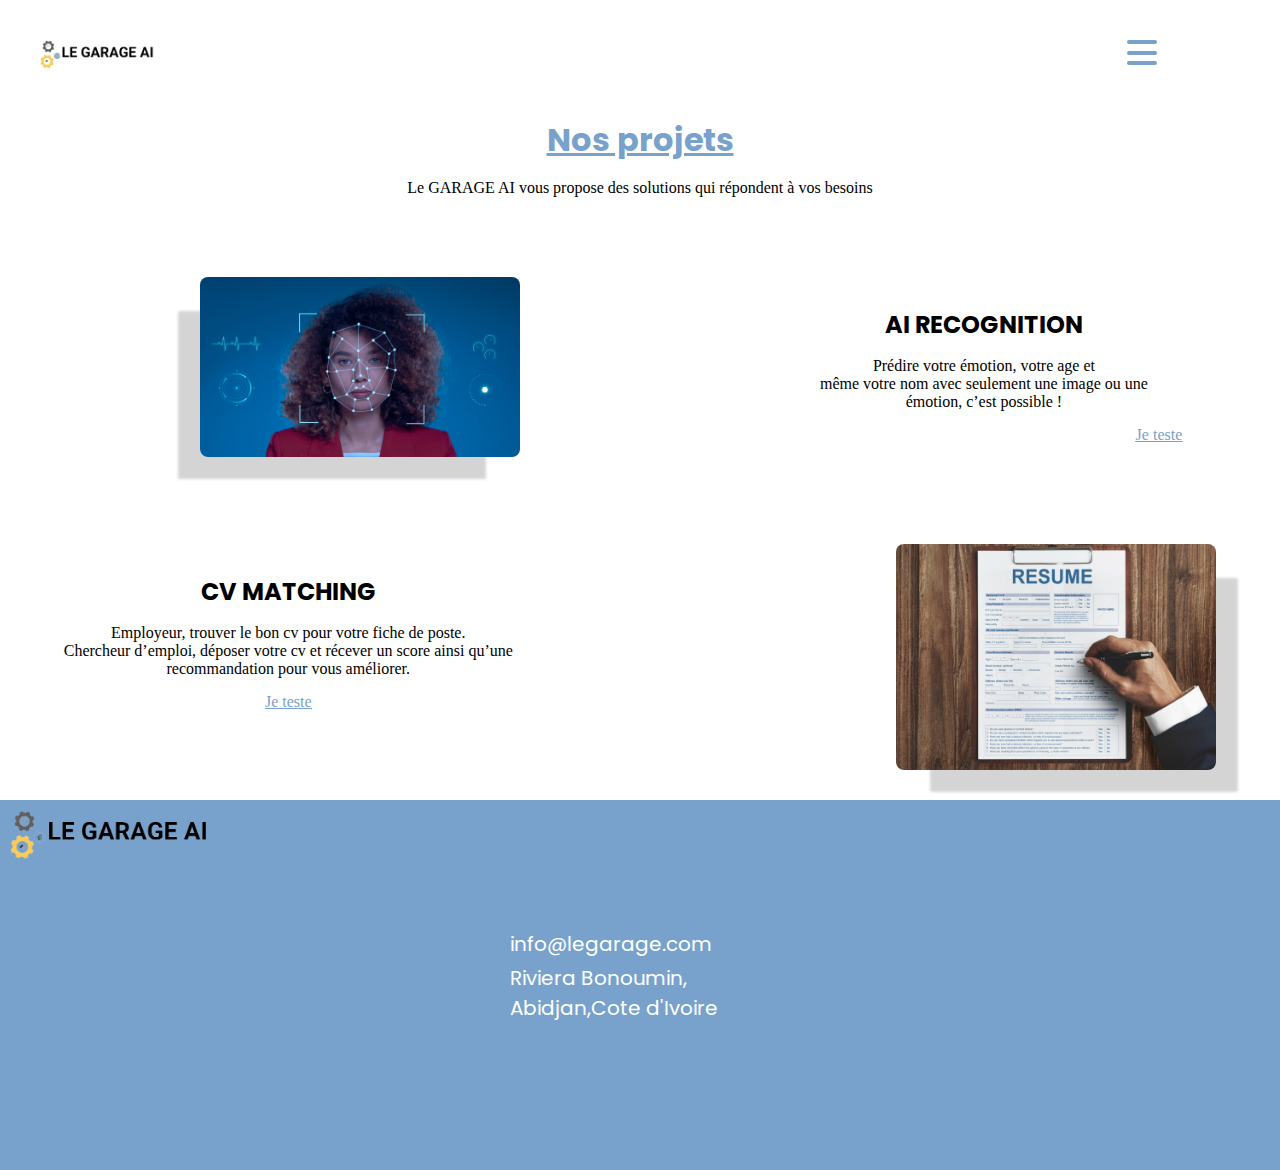
==== Site_Garage_final/Nos_projets.html @ fc51d2b4 "Add files via upload" ====
<!DOCTYPE html>
<html lang="fr">
<head>
    <meta charset="UTF-8">
    <meta http-equiv="X-UA-Compatible" content="IE=edge">
    <meta name="viewport" content="width=device-width, initial-scale=1.0">
    <title>LE GARAGE AI</title>
   
    <link rel="stylesheet" href="./style_Nos_Projets.css">
    <link rel="preconnect" href="https://fonts.googleapis.com">
    <link rel="preconnect" href="https://fonts.gstatic.com" crossorigin>
    <link href="https://fonts.googleapis.com/css2?family=Poppins:wght@600&family=Roboto+Condensed&display=swap" rel="stylesheet"></head>
    <link rel="stylesheet" href="https://cdnjs.cloudflare.com/ajax/libs/font-awesome/6.4.0/css/all.min.css" integrity="sha512-iecdLmaskl7CVkqkXNQ/ZH/XLlvWZOJyj7Yy7tcenmpD1ypASozpmT/E0iPtmFIB46ZmdtAc9eNBvH0H/ZpiBw==" crossorigin="anonymous" referrerpolicy="no-referrer" /> 

</head>
<body>
            <a class="logo" href="./index_acceuil.html"><img src="asset/logo.png" class="logo"></a>
        <div class="wrapper">
            

                <div class="container">
                    <div class="menulogo"></div>
                    <div class="menulogo"></div>
                    <div class="menulogo"></div>
                </div>
        </div>
            <ul class="menu">
                <li> <a href="./index_acceuil.html">Accueil</a></li>
                <li> <a href="./A_propos.html">A propos</a></li>
                <li> <a href="./Nos_projets.html">Nos projets</a></li>
                <li> <a href="./Nos_services.html">Nos services</a></li>
            </ul>

    <h2 class="title" >Nos projets</h2>
    <p> Le GARAGE AI vous propose des solutions qui répondent à vos besoins</p>
    <section class="sect2">
     <div class="img1">
        <img src="./asset/concept-collage-reconnaissance-faciale.jpg" alt="" class="image1" >
     </div>
     <div class="recognition"> 
        <h2>AI RECOGNITION</h2>
      <p>
        Prédire votre émotion, votre age et <br>
        même votre nom avec seulement une image ou une <br>
        émotion, c’est possible ! 
      </p> 
      <a href=""><p class="Test">Je teste</p></a>
     </div> 
    </section>

    <section class="sect3">
        
        <div class="matching"> 
           <h2>CV MATCHING</h2>
         <p>
            Employeur, trouver le bon cv pour votre fiche de poste. <br>
            Chercheur d’emploi, déposer votre cv et récever un score ainsi qu’une<br> recommandation  pour vous améliorer.            
         </p> 
         <a href=""><p class="Test2">Je teste</p></a>
        </div>

        <div>
            <img src="./asset/reprendre-concept-formulaire-emploi-demande.jpg" alt="" class="image2">
        </div> 
        
    </section>
    
    <footer>
        <img width="200px" style="margin:10px" src="./asset/logo.png" alt="logo garage">
        <div class="contenu-footer">
            <div class="bloc footer-contact">
                <ul class="liste-services">
                    <li><a href="#"><i class="fa-regular fa-envelope fa-lg"></i>  info@legarage.com</a></li>
                    <li><a href="#"><i id="aa" class="fa-sharp fa-solid fa-location-dot fa-lg"></i>  Riviera Bonoumin, Abidjan,Cote d'Ivoire</a></li>
                </ul>
            </div>
            <div class="bloc1 footer-social">
                <ul class="liste-social">
                    <li><a href="linkdin"><i class="fa-brands fa-linkedin fa-lg" style="color: #ffffff;"></i></li>
                    <li><a href="twitter"><i class="fa-brands fa-square-twitter fa-lg" style="color: #ffffff;"></i></a></li>
                </ul>
            </div>
        </div>
    </footer>
    

    <script>
        var logo=document.querySelector('.container');
        var menu = document.querySelector('.menu');

    logo.addEventListener('click', function(){
    menu.classList.toggle('showmenu')
});
    </script>
</body>
</html>
---- Site_Garage_final/style_Nos_Projets.css ----
*{
    margin: 0;
    padding: 0;
    font-family: "poppins";
    box-sizing: border-box;
}


.logo{
    width: 200px;
    height: auto;
    margin: 20px;
    z-index: 10000;
}

body
{
    background: #fff;
    display: flex;
    flex-direction: column;
}

/* le menu deroulant */
.wrapper{
    width: 90%;
    margin: 0 auto;
    
      position: absolute;
      top: 20px; /* Ajustez la position verticale du bouton */
      left: 20px; /* Ajustez la position horizontale du bouton */
      z-index: 9999; /* Pour s'assurer que le bouton est au-dessus du contenu */
    }



.container{
    float: right;
    height: 25px;
    width: 40px;
    margin-top: 20px;
    display: flex;
    flex-direction: column;
    justify-content: space-between;
    align-items: center;
    cursor: pointer;
}

.menulogo{
    height: 4px;
    width: 30px;
    background-color: #78A2CC;
    border-radius: 3px;
    margin-right: -100px;
}

.menu{
    width: 50%;
    height: 100vh;
    background-color: #78A2CC;
    padding: 50px;
    transform: translateX(-500px);
    transition: 0.5s;
    position: fixed;
    top: 0;
    left: 0;
    z-index: 999;
}

.menu li{
    list-style-type: none;
    border-bottom: 1px solid #97c2ed;
    padding: 30px 0;
    text-align: center;
    display: flex;
    flex-direction: column;
}

.showmenu{
    transform: translateX(0);
}

.menu li a:last-child{
    border-bottom: none;
}

.menu li:first-child a{
    font-weight: bold;
}

.menu li a{
    color: snow;
    text-decoration: none;
    font-size: 20px;
    transition: font-weight 0.2s;
}

.menu li a:hover{
    font-weight: bold;
}


.title{
    
    text-align: center;
    font-size: 2rem;
    color:#78A2CC;
    text-decoration: underline;
}

p{
    text-align: center;
    font-family: 'DM sans';
    margin-top: 15px;
}

.image1{
    height: auto;
    border-radius: .5rem;
    box-shadow: -28px 28px 3px -6px #b8b7b797;
    width: 20rem;
     margin-left:200px ;
}

.image2{
    width: 20rem;
     height:10rem;
    height: auto;
    border-radius: .5rem;
    margin: 0;
    box-shadow: 28px 28px 3px -6px #b8b7b797;
}

.recognition{
    text-align: center;
    display: flex;
    flex-direction: column;
    margin-top: 30px;
    margin-left: 300px;

}

.matching{
    text-align: center;
    display: flex;
    flex-direction: column;
    margin-top: 30px;
    margin-right: 20%;
}

.Test{
    color:#78A2CC;
    text-decoration: underline;
    margin-right: -350px;

}

.Test2{
    color:#78A2CC;
    text-decoration: underline;
}

.sect2{
    display:flex;
    margin-top: 5rem;
    
    }
    
    
    
.sect3{
         display:flex;
         justify-content: space-around;
         margin-top: 5rem; 
    }
    
    footer
{
    position: absolute;
    flex-shrink: 0;
    width: 100%;
    top: 800px;
    
    background:  #78A2CC;
    color: #333;
}

img
{
    width: 200px;
}

.contenu-footer
{
    width: 1200px;
    margin: 0 auto;
    display: flex;
    justify-content: center;
    align-items: flex-start;
    font-size: 20px;
    padding: 50px 0 100px;
}

.bloc
{
    width: 70%;
    margin: 0 30px;
}
.bloc1
{
    width: 30%;
    margin: 0 30px;
}
.liste-services, .liste-social
{
    list-style: none;
}

.liste-social  li 
{
    display: inline;
    margin-left: 50px;
}

.liste-social  li a
{
    opacity: 0.8;
}

.liste-social  li a:hover
{
    opacity: 1;
}


.liste-services li
{
    padding: 2px 0;
    font-size: 20px;
}

.liste-services a
{
    text-decoration: none;
    color: white;
}

@media screen and (max-width: 1300px)
{
    .contenu-footer
    {
        width: 700px;
        flex-wrap: wrap;
    }

    .bloc, .bloc1
    {
        width: 75%;
        margin: 0 0;
    }

    .bloc:nth-child(1), .bloc:nth-child(2)
    {
        margin-bottom: 25px;
    }

    .logo{
        width: 30%;
    }

    .about__container{
        display: flex;
        justify-content: space-between;
    }

    .about__container img {
        width: 40vw;
    }

    .about__container .description{
        font-size: 10px;
    }

    .menulogo{
        margin-right: 20px;
    }

    .contenu-footer
    {
        width: 320px;
    }

    .bloc
    {
        width: 300px;
        margin: 30px 30px;
    }

    .bloc:nth-child(1), .bloc:nth-child(2)
    {
        margin-bottom: 15px;
    }

    .bloc:nth-child(1)
    {
        margin-top: 0;
    }
}


     
    @media screen and (min-width: 900px) {
        .menu{
            width: 500px;
        }
    }
    
    @media screen and (max-width:1200px){
         .logo{
            width: 30%;
        }
    
       

        .sect2{
            display: flex;
            justify-content: space-between;
        }
        .sect3{
          
            display: flex;
            justify-content: space-between;
        }
    
        .sect2 img {
            width: 40vw;
            margin-left: 50px;
        }

        .sect3 img {
            width: 40vw;
        }
        
        
        .sect2 .recognition{
            margin-top: -10px;
            font-size: 15px;
            margin-left: 5px;
        }
        .sect2 .recognition .Test{
            font-size: 15px;
            margin-right: 10px;
        }
        

        .sect3 .matching{
            font-size: 15px;
            /*margin-left: 10px;*/
            margin-top: -10px;
            
        }
        .sect3 .matching .Test2{
            font-size: 15px;
            margin-left: -200px;
            margin-top: 10px;
        }
    }
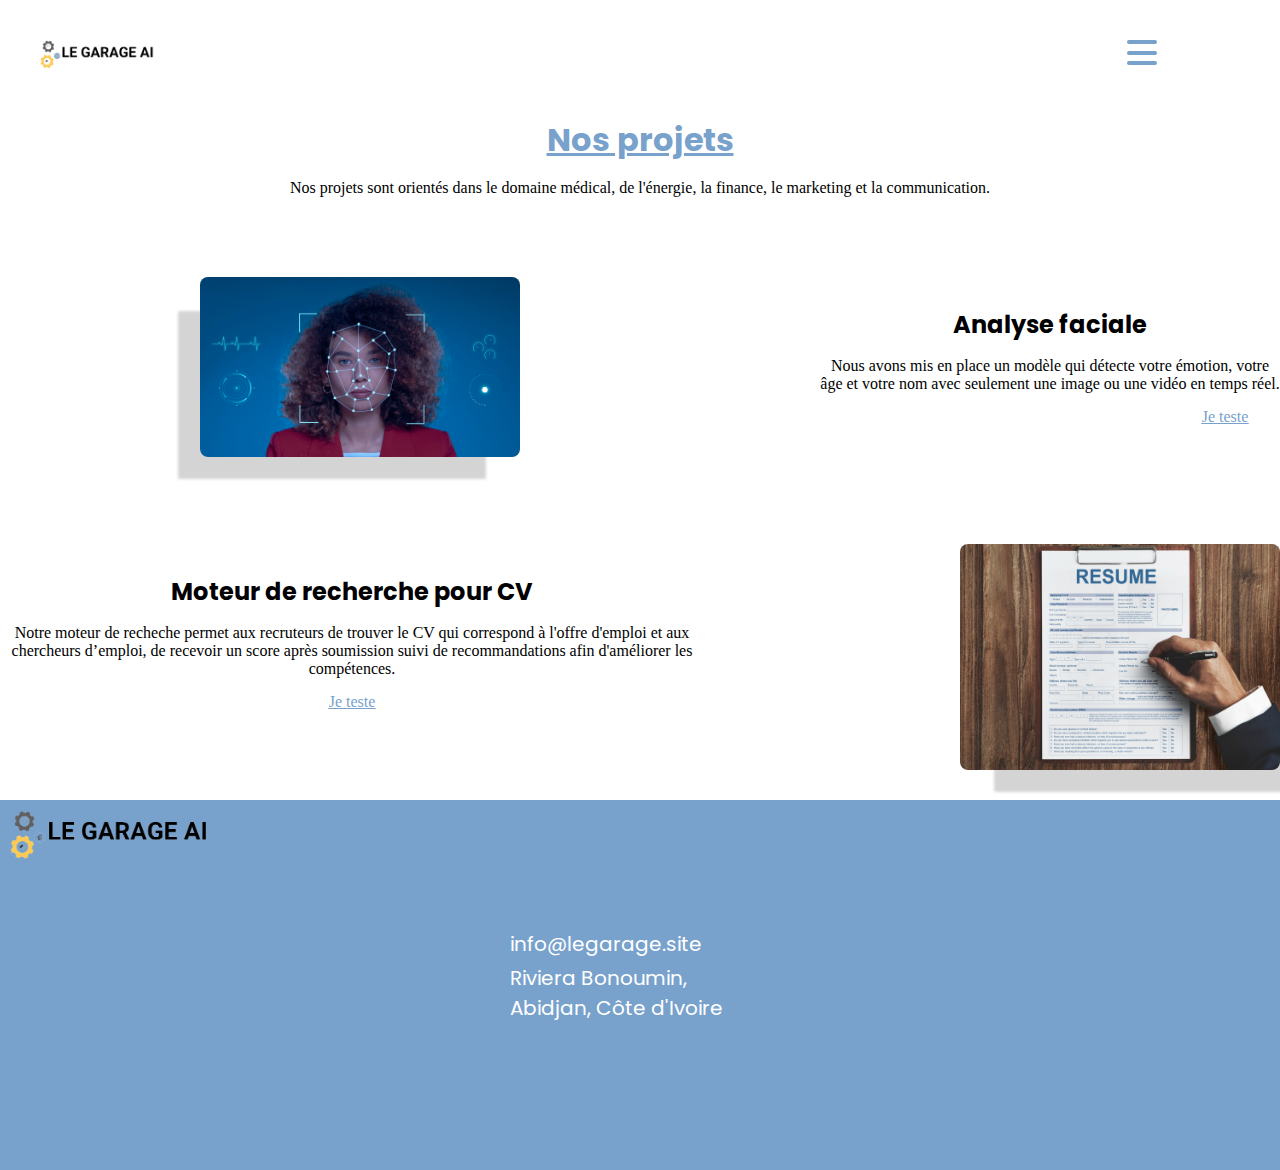
==== commit b7a64f03: "modified:   Site_Garage_final/A_propos.html 	modified:   Site_Garage_final/Nos_projets.html 	modifie" ====
--- a/Site_Garage_final/Nos_projets.html
+++ b/Site_Garage_final/Nos_projets.html
@@ -1,77 +1,82 @@
 <!DOCTYPE html>
 <html lang="fr">
+
 <head>
     <meta charset="UTF-8">
     <meta http-equiv="X-UA-Compatible" content="IE=edge">
     <meta name="viewport" content="width=device-width, initial-scale=1.0">
     <title>LE GARAGE AI</title>
-   
+
     <link rel="stylesheet" href="./style_Nos_Projets.css">
     <link rel="preconnect" href="https://fonts.googleapis.com">
     <link rel="preconnect" href="https://fonts.gstatic.com" crossorigin>
-    <link href="https://fonts.googleapis.com/css2?family=Poppins:wght@600&family=Roboto+Condensed&display=swap" rel="stylesheet"></head>
-    <link rel="stylesheet" href="https://cdnjs.cloudflare.com/ajax/libs/font-awesome/6.4.0/css/all.min.css" integrity="sha512-iecdLmaskl7CVkqkXNQ/ZH/XLlvWZOJyj7Yy7tcenmpD1ypASozpmT/E0iPtmFIB46ZmdtAc9eNBvH0H/ZpiBw==" crossorigin="anonymous" referrerpolicy="no-referrer" /> 
+    <link href="https://fonts.googleapis.com/css2?family=Poppins:wght@600&family=Roboto+Condensed&display=swap" rel="stylesheet">
+</head>
+<link rel="stylesheet" href="https://cdnjs.cloudflare.com/ajax/libs/font-awesome/6.4.0/css/all.min.css" integrity="sha512-iecdLmaskl7CVkqkXNQ/ZH/XLlvWZOJyj7Yy7tcenmpD1ypASozpmT/E0iPtmFIB46ZmdtAc9eNBvH0H/ZpiBw==" crossorigin="anonymous" referrerpolicy="no-referrer"
+/>
 
 </head>
+
 <body>
-            <a class="logo" href="./index_acceuil.html"><img src="asset/logo.png" class="logo"></a>
-        <div class="wrapper">
-            
+    <a class="logo" href="./index_acceuil.html"><img src="asset/logo.png" class="logo"></a>
+    <div class="wrapper">
 
-                <div class="container">
-                    <div class="menulogo"></div>
-                    <div class="menulogo"></div>
-                    <div class="menulogo"></div>
-                </div>
+
+        <div class="container">
+            <div class="menulogo"></div>
+            <div class="menulogo"></div>
+            <div class="menulogo"></div>
         </div>
-            <ul class="menu">
-                <li> <a href="./index_acceuil.html">Accueil</a></li>
-                <li> <a href="./A_propos.html">A propos</a></li>
-                <li> <a href="./Nos_projets.html">Nos projets</a></li>
-                <li> <a href="./Nos_services.html">Nos services</a></li>
-            </ul>
+    </div>
+    <ul class="menu">
+        <li> <a href="./index_acceuil.html">Accueil</a></li>
+        <li> <a href="./A_propos.html">A propos</a></li>
+        <li> <a href="./Nos_projets.html">Nos projets</a></li>
+        <li> <a href="./Nos_services.html">Nos services</a></li>
+    </ul>
 
-    <h2 class="title" >Nos projets</h2>
-    <p> Le GARAGE AI vous propose des solutions qui répondent à vos besoins</p>
+    <h2 class="title">Nos projets</h2>
+    <p> Nos projets sont orientés dans le domaine médical, de l'énergie, la finance, le marketing et la communication.</p>
     <section class="sect2">
-     <div class="img1">
-        <img src="./asset/concept-collage-reconnaissance-faciale.jpg" alt="" class="image1" >
-     </div>
-     <div class="recognition"> 
-        <h2>AI RECOGNITION</h2>
-      <p>
-        Prédire votre émotion, votre age et <br>
-        même votre nom avec seulement une image ou une <br>
-        émotion, c’est possible ! 
-      </p> 
-      <a href=""><p class="Test">Je teste</p></a>
-     </div> 
+        <div class="img1">
+            <img src="./asset/concept-collage-reconnaissance-faciale.jpg" alt="" class="image1">
+        </div>
+        <div class="recognition">
+            <h2>Analyse faciale</h2>
+            <p>
+                Nous avons mis en place un modèle qui détecte votre émotion, votre âge et votre nom avec seulement une image ou une vidéo en temps réel.
+            </p>
+            <a href="">
+                <p class="Test">Je teste</p>
+            </a>
+        </div>
     </section>
 
     <section class="sect3">
-        
-        <div class="matching"> 
-           <h2>CV MATCHING</h2>
-         <p>
-            Employeur, trouver le bon cv pour votre fiche de poste. <br>
-            Chercheur d’emploi, déposer votre cv et récever un score ainsi qu’une<br> recommandation  pour vous améliorer.            
-         </p> 
-         <a href=""><p class="Test2">Je teste</p></a>
+
+        <div class="matching">
+            <h2>Moteur de recherche pour CV</h2>
+            <p>
+                Notre moteur de recheche permet aux recruteurs de trouver le CV qui correspond à l'offre d'emploi et aux chercheurs d’emploi, de recevoir un score après soumission suivi de recommandations afin d'améliorer les compétences.
+            </p>
+            <a href="">
+                <p class="Test2">Je teste</p>
+            </a>
         </div>
 
         <div>
             <img src="./asset/reprendre-concept-formulaire-emploi-demande.jpg" alt="" class="image2">
-        </div> 
-        
+        </div>
+
     </section>
-    
+
     <footer>
         <img width="200px" style="margin:10px" src="./asset/logo.png" alt="logo garage">
         <div class="contenu-footer">
             <div class="bloc footer-contact">
                 <ul class="liste-services">
-                    <li><a href="#"><i class="fa-regular fa-envelope fa-lg"></i>  info@legarage.com</a></li>
-                    <li><a href="#"><i id="aa" class="fa-sharp fa-solid fa-location-dot fa-lg"></i>  Riviera Bonoumin, Abidjan,Cote d'Ivoire</a></li>
+                    <li><a href="#"><i class="fa-regular fa-envelope fa-lg"></i> info@legarage.site</a></li>
+                    <li><a href="#"><i id="aa" class="fa-sharp fa-solid fa-location-dot fa-lg"></i> Riviera Bonoumin, Abidjan, Côte d'Ivoire</a></li>
                 </ul>
             </div>
             <div class="bloc1 footer-social">
@@ -82,15 +87,16 @@
             </div>
         </div>
     </footer>
-    
+
 
     <script>
-        var logo=document.querySelector('.container');
+        var logo = document.querySelector('.container');
         var menu = document.querySelector('.menu');
 
-    logo.addEventListener('click', function(){
-    menu.classList.toggle('showmenu')
-});
+        logo.addEventListener('click', function() {
+            menu.classList.toggle('showmenu')
+        });
     </script>
 </body>
+
 </html>